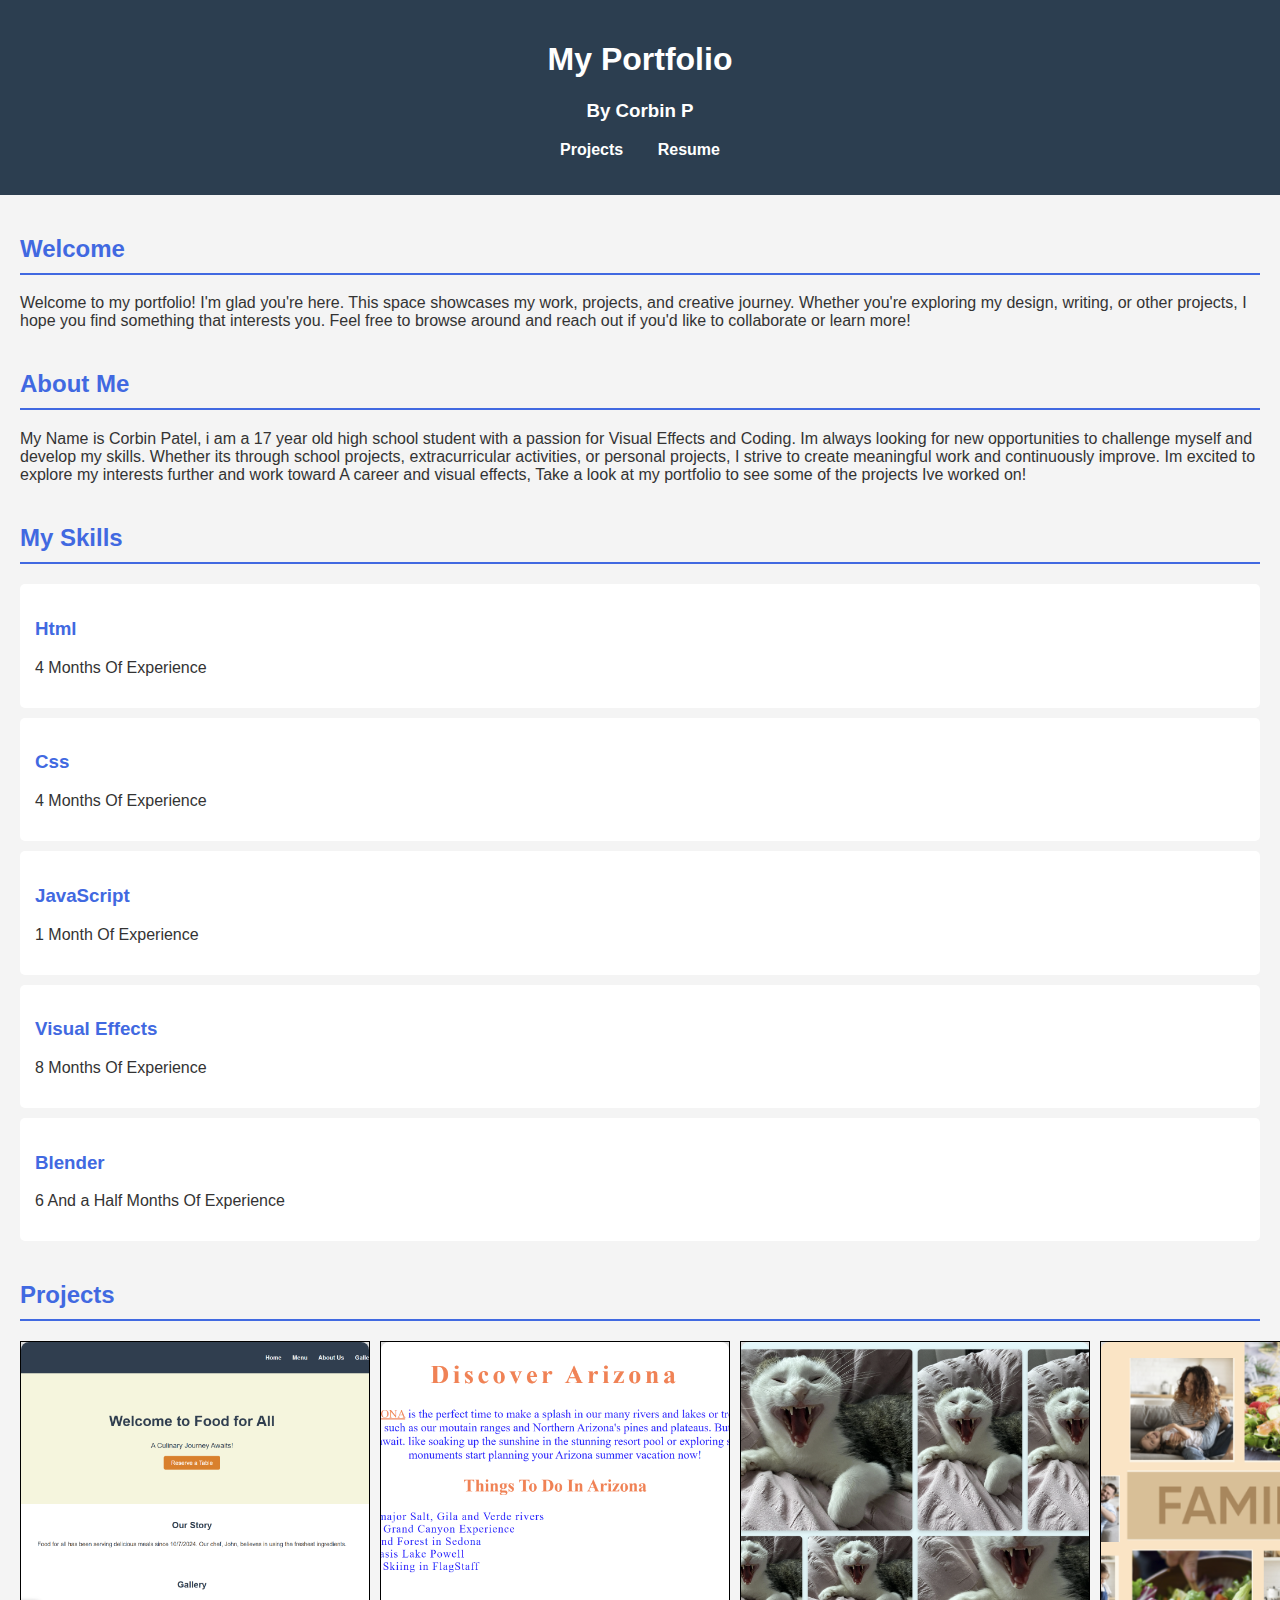
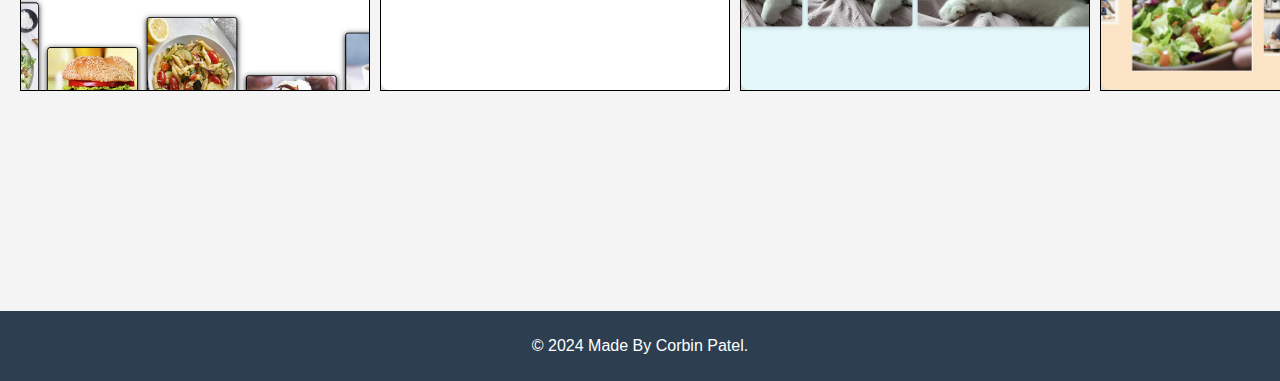
==== index.html @ ad68b911 "Rename My Portfolio.html to index.html" ====
<!DOCTYPE html>
<html lang="en">

<head>
  <meta charset="UTF-8" />
  <meta name="viewport" content="width=device-width, initial-scale=1.0" />
  <title>Portfolio</title>
  <link rel="Stylesheet" type="text/css" href="port.css" />
</head>

<body>
  <header>
    <h1>My Portfolio</h1>
    <h3>By Corbin P</h3>
    <nav>
      <ul>
        <li><a href="#Projects" target="_blank">Projects</a></li>
        <li><a href="Html resume 2.html" target="_blank">Resume</a></li>
      </ul>
    </nav>
  </header>

  <main>
    <section id="Welcome">
      <h2>Welcome</h2>
      <p>
        Welcome to my portfolio! I'm glad you're here. This space showcases my
        work, projects, and creative journey. Whether you're exploring my
        design, writing, or other projects, I hope you find something that
        interests you. Feel free to browse around and reach out if you'd like
        to collaborate or learn more!
      </p>
    </section>
    <section id="about">
      <h2>About Me</h2>
      My Name is Corbin Patel, i am a 17 year old high school student with a passion for Visual
      Effects and Coding. Im always looking for new opportunities to challenge
      myself and develop my skills. Whether its through school projects,
      extracurricular activities, or personal projects, I strive to create
      meaningful work and continuously improve. Im excited to explore my
      interests further and work toward A career and visual effects, Take a
      look at my portfolio to see some of the projects Ive worked on!
    </section>
    <section id="Skills">
      <h2>My Skills</h2>
      <div class="Skill-Set">
        <h3 style="color: royalblue">Html</h3>
        <p>4 Months Of Experience</p>
      </div>
      <div class="Skill-Set">
        <h3 style="color: royalblue">Css</h3>
        <p>4 Months Of Experience</p>
      </div>
      <div class="Skill-Set">
        <h3 style="color: royalblue">JavaScript</h3>
        <p>1 Month Of Experience</p>
      </div>
      <div class="Skill-Set">
        <h3 style="color: royalblue">Visual Effects</h3>
        <p>8 Months Of Experience</p>
      </div>
      <div class="Skill-Set">
        <h3 style="color: royalblue">Blender</h3>
        <p>6 And a Half Months Of Experience</p>
      </div>
    </section>
    <section id="Projects">
      <h2>Projects</h2>
      <div class="Shadow"><a href="Restaurant.html" target="_blank">
        <div class="grid-item"><img src="Screenshot (3).png" alt="Resturant"></div>
      </a>
      <a href="Sedona.html" target="_blank">
        <div class="grid-item"><img src="Screenshot (5).png" alt="Sedona"></div>
      </a>
      <a href="More grid.html" target="_blank">
        <div class="grid-item"><img src="Screenshot (6).png" alt="Cat Grid"></div>
      </a>
      <a href="Family.html" target="_blank">
        <div class="grid-item"><img src="Screenshot 2024-12-17 162129.png" alt="Family"></div>
      </a>
      </div>
      </div>
    </section>
  </main>

  <footer>
    <p>&copy; 2024 Made By Corbin Patel.</p>
  </footer>
</body>

</html>
---- port.css ----
* {
    box-sizing: border-box;
    font-family: Verdana, Geneva, Tahoma, sans-serif;
  }

  body {
    font-family: "Arial", sans-serif;
    margin: 0;
    padding: 0;
    background-color: #f4f4f4;
    color: #333;
  }

  header {
    background: #2c3e50;
    color: white;
    padding: 20px 0;
    text-align: center;
  }

  header nav ul {
    list-style-type: none;
    padding: 0;
  }
  header nav ul li a:hover {
    color: #333;
    transition: color 10 s;
  }

  header nav ul li {
    display: inline;
    margin: 0 15px;
  }

  header nav ul li a {
    color: white;
    text-decoration: none;
    font-weight: bold;
  }

  main {
    padding: 20px;
  }

  section {
    margin-bottom: 40px;
  }

  h2 {
    color: royalblue;
    border-bottom: 2px solid royalblue;
    padding-bottom: 10px;
  }

  .Skill-Set {
    background: white;
    padding: 15px;
    margin: 10px 0;
    border-radius: 5px;
  }



  footer {
    background: #2c3e50;
    color: white;
    text-align: center;
    padding: 10px 0;
    position: relative;
    bottom: 0;
    width: 100%;
  }

  footer a {
    color: royalblue;
    text-decoration: none;
  }
  .Skill-Set:hover {
    transform: translateY(-5px);
    box-shadow: 0 4px 15px rgba(0, 0, 0, 3);
    transition: transform 0.3s;
  }
  .Shadow {
    box-shadow: black 10px;
    display: grid;
    grid-template-rows: 250px 250px;
    gap: 10px;
    grid-template-columns: repeat(4, 2fr);
    margin: auto;
    }
    .grid-item {
      background-color: gainsboro;
      border: 1px solid black;
      text-align: center;
      line-height: 100px;
      width: 350px;
      height: 350px;
    }
    #img1{
      background-color: royalblue;
      width: 350px;
      height: 50px;
      
    }
    img{
      width: 100%;
    height: 100%; 
    object-fit: cover; 
    display: block;
    border-radius: 8px;
    }
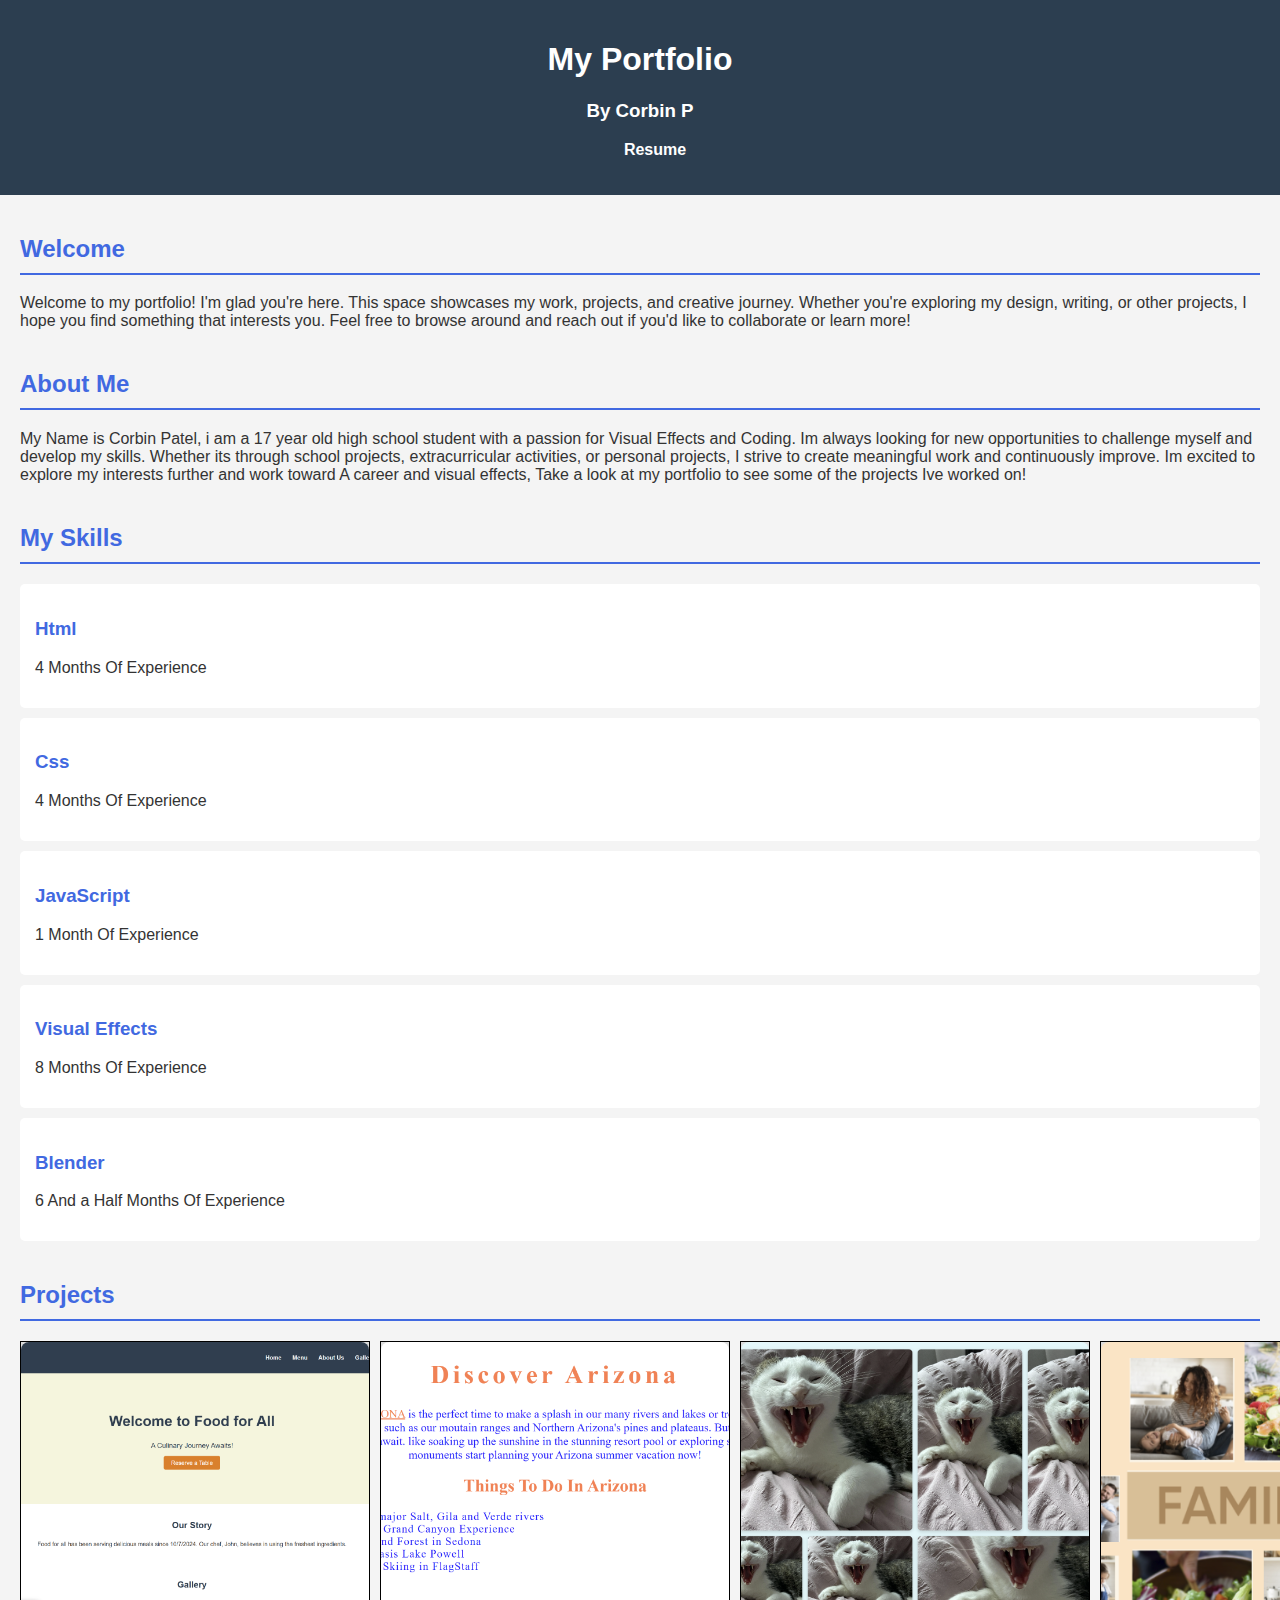
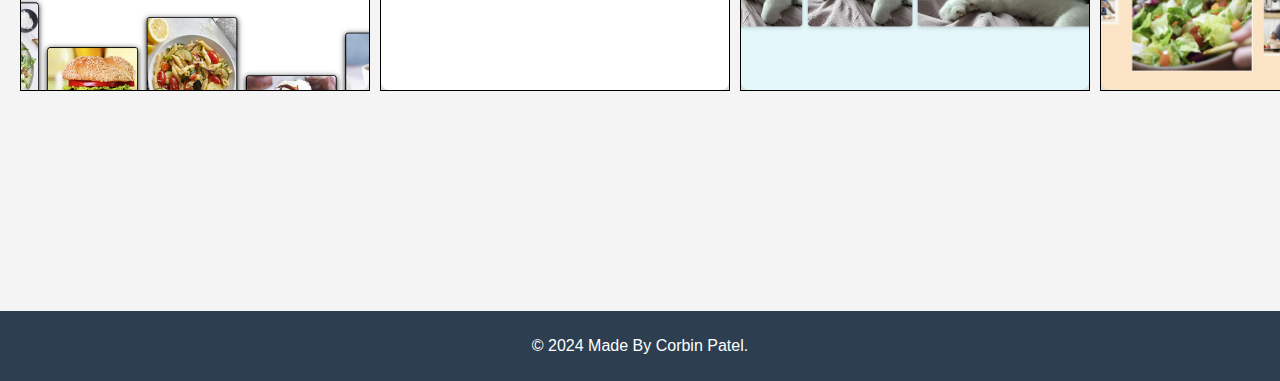
==== commit 55fa5983: "add" ====
--- a/index.html
+++ b/index.html
@@ -14,7 +14,7 @@
     <h3>By Corbin P</h3>
     <nav>
       <ul>
-        <li><a href="#Projects" target="_blank">Projects</a></li>
+        <li><a href="#Projects"></a></li>
         <li><a href="Html resume 2.html" target="_blank">Resume</a></li>
       </ul>
     </nav>
@@ -88,4 +88,4 @@
   </footer>
 </body>
 
-</html>
+</html>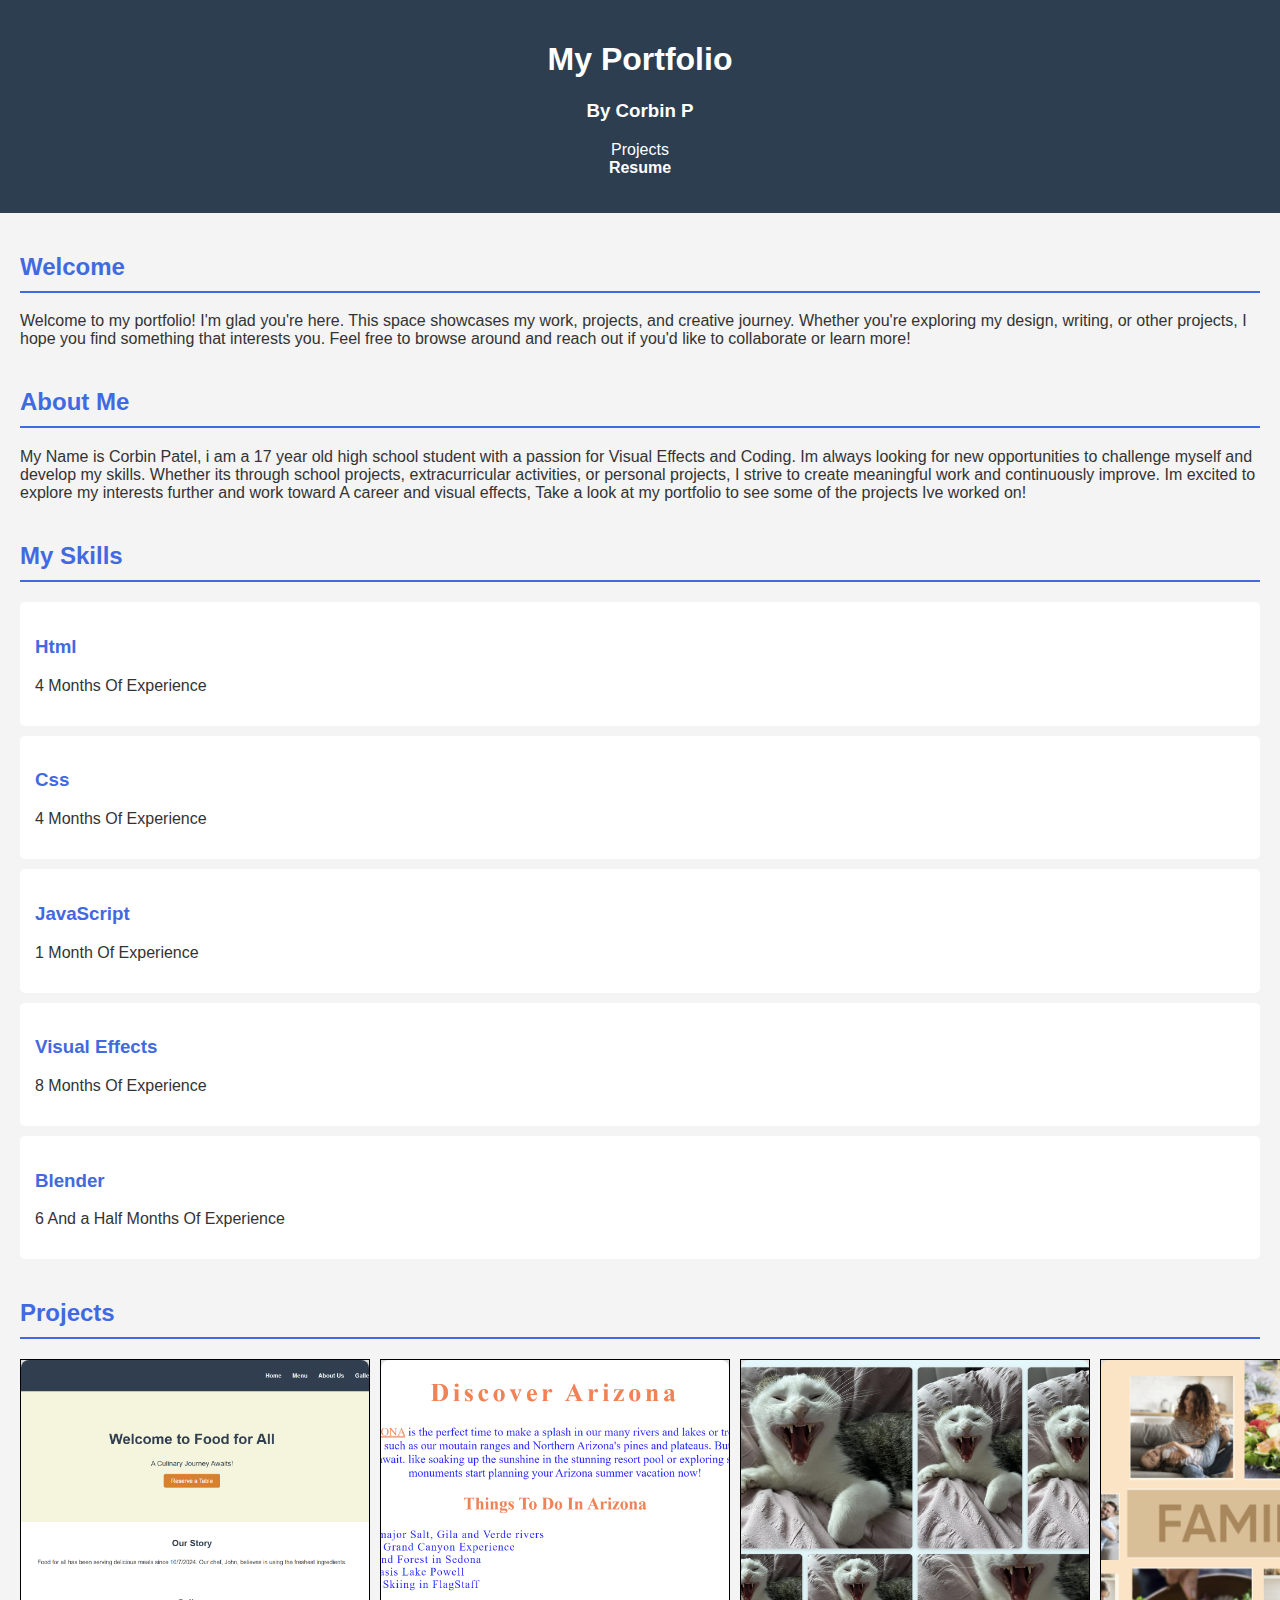
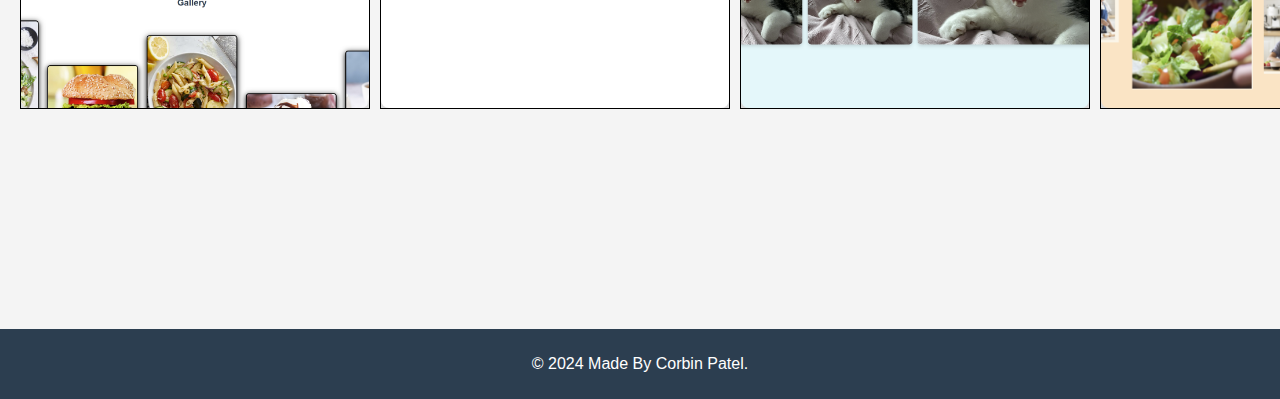
==== commit 52d2970a: "add" ====
--- a/index.html
+++ b/index.html
@@ -14,11 +14,11 @@
     <h3>By Corbin P</h3>
     <nav>
       <ul>
-        <li><a href="#Projects"></a></li>
+        <li><a href="#Projects"></a>Projects</li>
         <li><a href="Html resume 2.html" target="_blank">Resume</a></li>
       </ul>
     </nav>
-  </header>
+  </header> 
 
   <main>
     <section id="Welcome">
@@ -88,4 +88,4 @@
   </footer>
 </body>
 
-</html>+</html>
--- a/port.css
+++ b/port.css
@@ -27,15 +27,13 @@
     transition: color 10 s;
   }
 
-  header nav ul li {
-    display: inline;
-    margin: 0 15px;
-  }
+
 
   header nav ul li a {
     color: white;
     text-decoration: none;
     font-weight: bold;
+
   }
 
   main {
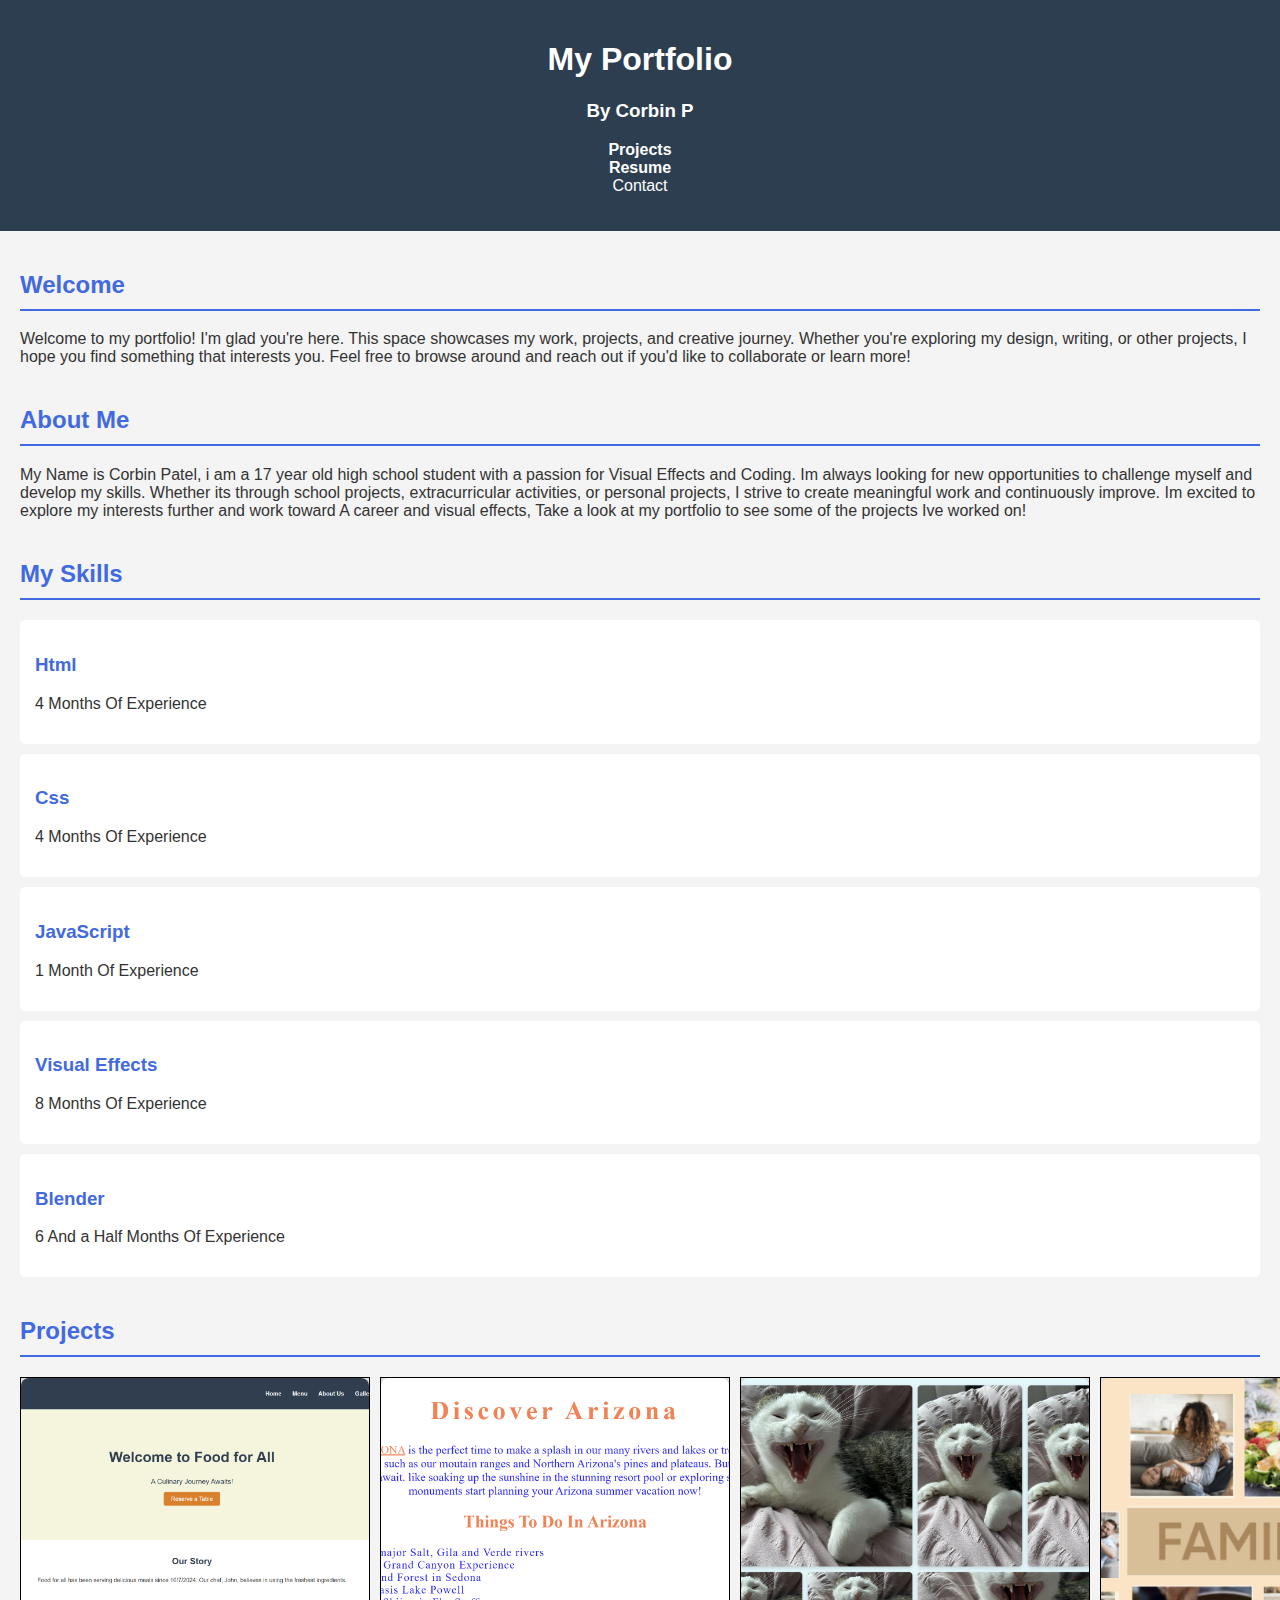
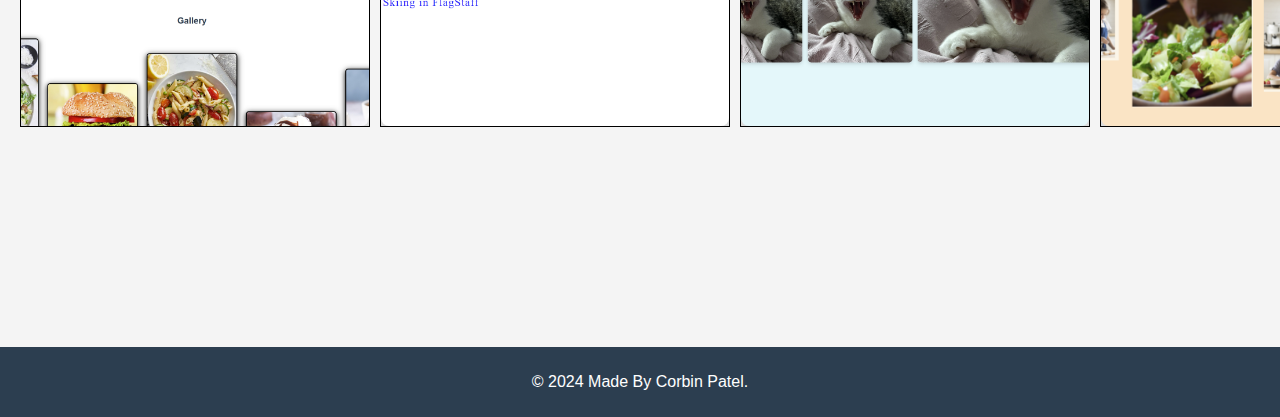
==== commit 6ebdd1b0: "add" ====
--- a/index.html
+++ b/index.html
@@ -14,8 +14,9 @@
     <h3>By Corbin P</h3>
     <nav>
       <ul>
-        <li><a href="#Projects"></a>Projects</li>
+        <li><a href="#Projects">Projects</a></li>
         <li><a href="Html resume 2.html" target="_blank">Resume</a></li>
+        <li><a href="contact.html"></a>Contact</li>
       </ul>
     </nav>
   </header> 
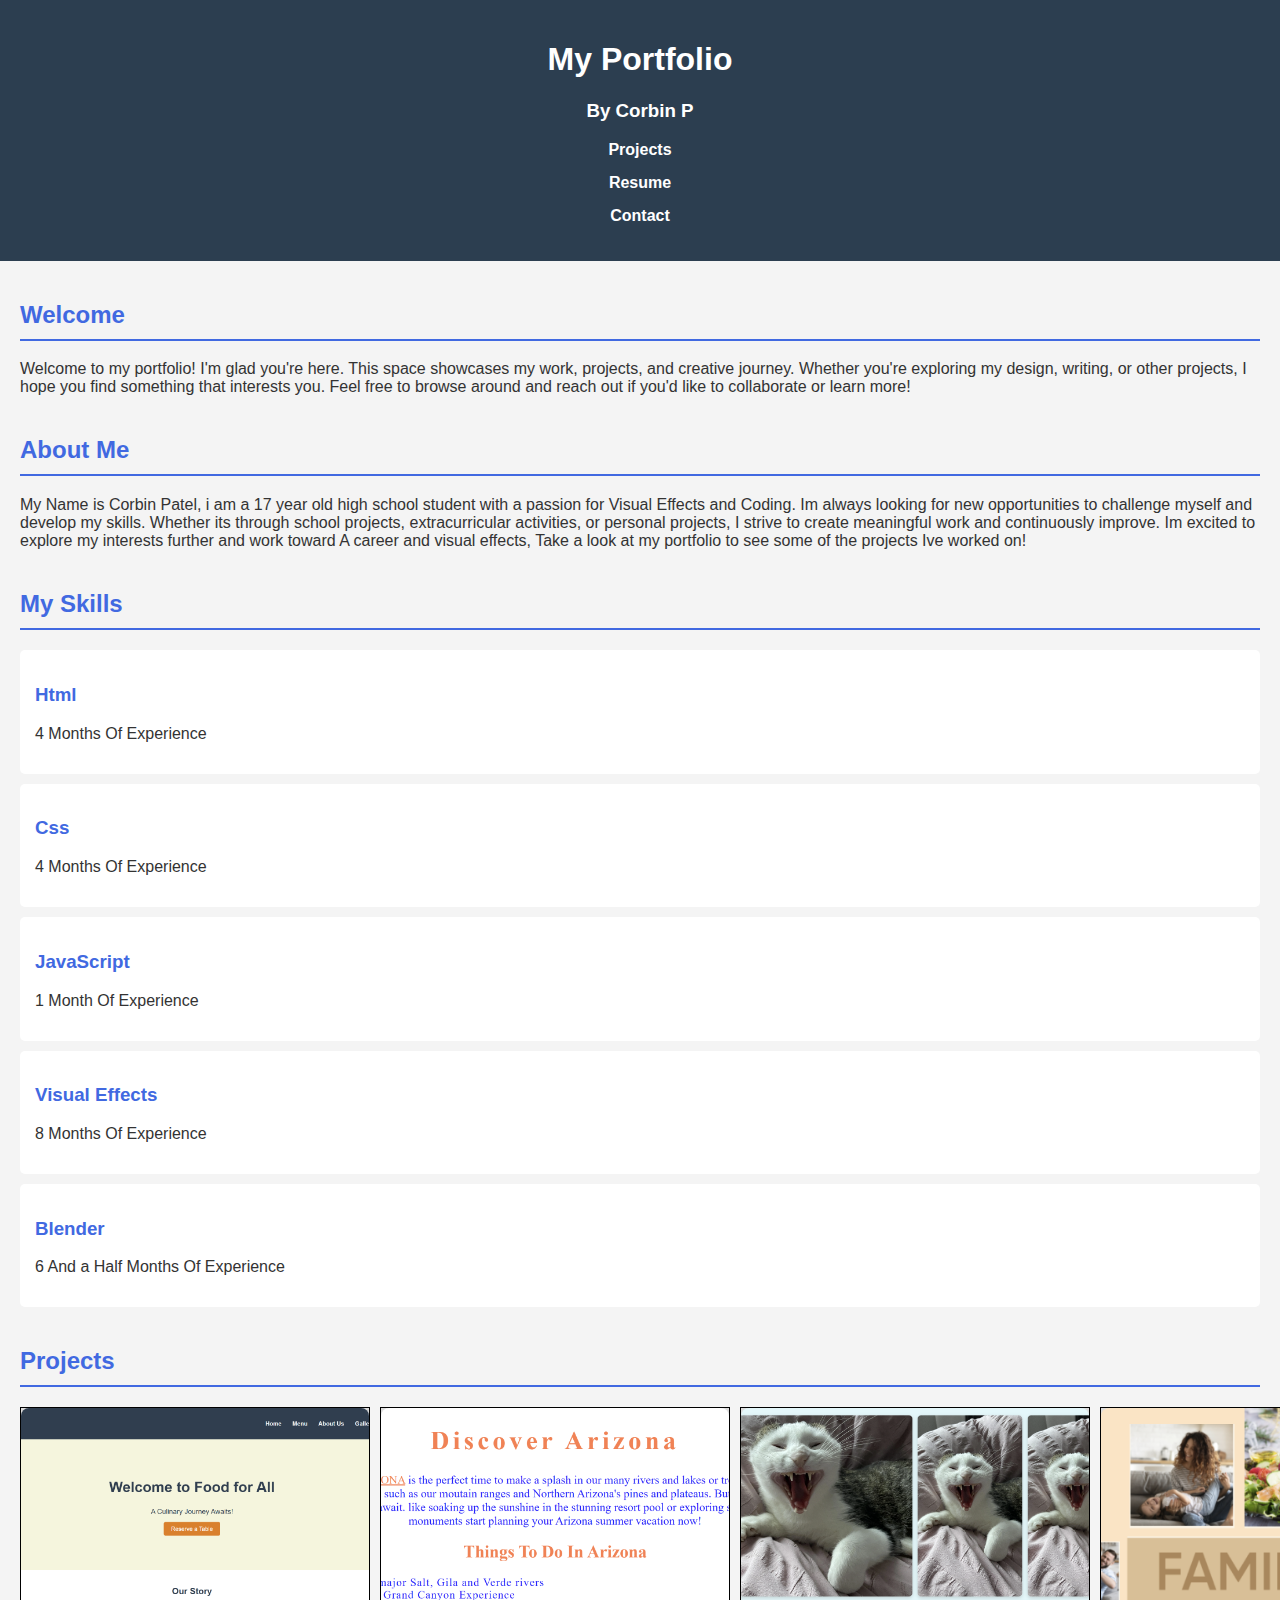
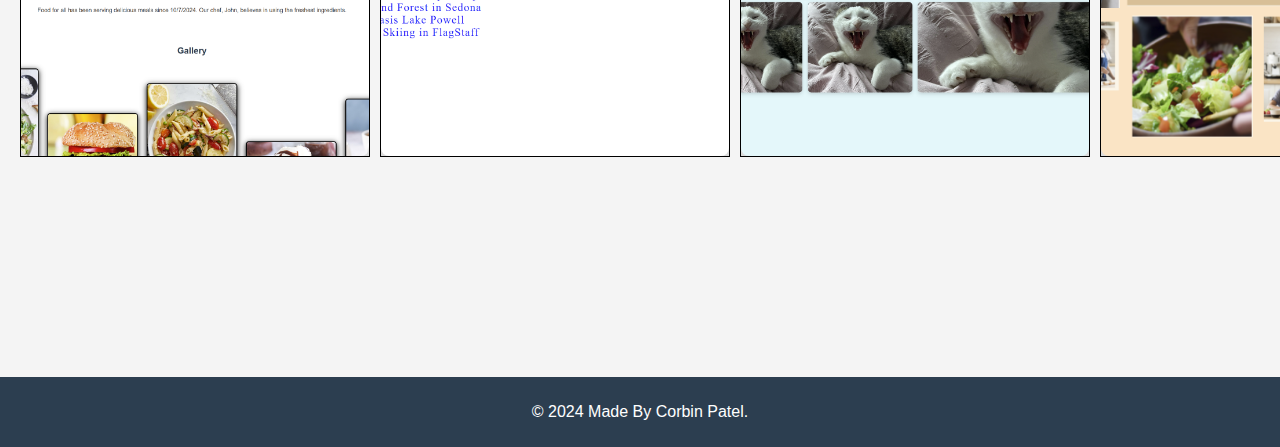
==== commit a3139a16: "add" ====
--- a/index.html
+++ b/index.html
@@ -16,7 +16,7 @@
       <ul>
         <li><a href="#Projects">Projects</a></li>
         <li><a href="Html resume 2.html" target="_blank">Resume</a></li>
-        <li><a href="contact.html"></a>Contact</li>
+        <li><a href="contact.html">Contact</a></li>
       </ul>
     </nav>
   </header> 
--- a/port.css
+++ b/port.css
@@ -1,109 +1,119 @@
 * {
-    box-sizing: border-box;
-    font-family: Verdana, Geneva, Tahoma, sans-serif;
-  }
+  box-sizing: border-box;
+  font-family: Verdana, Geneva, Tahoma, sans-serif;
+}
 
-  body {
-    font-family: "Arial", sans-serif;
-    margin: 0;
-    padding: 0;
-    background-color: #f4f4f4;
-    color: #333;
-  }
+body {
+  font-family: "Arial", sans-serif;
+  margin: 0;
+  padding: 0;
+  background-color: #f4f4f4;
+  color: #333;
+}
 
-  header {
-    background: #2c3e50;
-    color: white;
-    padding: 20px 0;
-    text-align: center;
-  }
+header {
+  background: #2c3e50;
+  color: white;
+  padding: 20px 0;
+  text-align: center;
+}
 
-  header nav ul {
-    list-style-type: none;
-    padding: 0;
-  }
-  header nav ul li a:hover {
-    color: #333;
-    transition: color 10 s;
-  }
+header nav ul {
+  list-style-type: none;
+  padding: 0;
+}
+
+header nav ul li a:hover {
+  color: #333;
+  transition: color 10 s;
+}
+
+header nav ul li {
+  margin: 15px;
+
+}
+
+
+header nav ul li a {
+  color: white;
+  text-decoration: none;
+  font-weight: bold;
+
+}
+
+main {
+  padding: 20px;
+}
+
+section {
+  margin-bottom: 40px;
+}
+
+h2 {
+  color: royalblue;
+  border-bottom: 2px solid royalblue;
+  padding-bottom: 10px;
+}
+
+.Skill-Set {
+  background: white;
+  padding: 15px;
+  margin: 10px 0;
+  border-radius: 5px;
+}
 
 
 
-  header nav ul li a {
-    color: white;
-    text-decoration: none;
-    font-weight: bold;
+footer {
+  background: #2c3e50;
+  color: white;
+  text-align: center;
+  padding: 10px 0;
+  position: relative;
+  bottom: 0;
+  width: 100%;
+}
 
-  }
+footer a {
+  color: royalblue;
+  text-decoration: none;
+}
 
-  main {
-    padding: 20px;
-  }
+.Skill-Set:hover {
+  transform: translateY(-5px);
+  box-shadow: 0 4px 15px rgba(0, 0, 0, 3);
+  transition: transform 0.3s;
+}
 
-  section {
-    margin-bottom: 40px;
-  }
+.Shadow {
+  box-shadow: black 10px;
+  display: grid;
+  grid-template-rows: 250px 250px;
+  gap: 10px;
+  grid-template-columns: repeat(4, 2fr);
+  margin: auto;
+}
 
-  h2 {
-    color: royalblue;
-    border-bottom: 2px solid royalblue;
-    padding-bottom: 10px;
-  }
+.grid-item {
+  background-color: gainsboro;
+  border: 1px solid black;
+  text-align: center;
+  line-height: 100px;
+  width: 350px;
+  height: 350px;
+}
 
-  .Skill-Set {
-    background: white;
-    padding: 15px;
-    margin: 10px 0;
-    border-radius: 5px;
-  }
+#img1 {
+  background-color: royalblue;
+  width: 350px;
+  height: 50px;
 
+}
 
-
-  footer {
-    background: #2c3e50;
-    color: white;
-    text-align: center;
-    padding: 10px 0;
-    position: relative;
-    bottom: 0;
-    width: 100%;
-  }
-
-  footer a {
-    color: royalblue;
-    text-decoration: none;
-  }
-  .Skill-Set:hover {
-    transform: translateY(-5px);
-    box-shadow: 0 4px 15px rgba(0, 0, 0, 3);
-    transition: transform 0.3s;
-  }
-  .Shadow {
-    box-shadow: black 10px;
-    display: grid;
-    grid-template-rows: 250px 250px;
-    gap: 10px;
-    grid-template-columns: repeat(4, 2fr);
-    margin: auto;
-    }
-    .grid-item {
-      background-color: gainsboro;
-      border: 1px solid black;
-      text-align: center;
-      line-height: 100px;
-      width: 350px;
-      height: 350px;
-    }
-    #img1{
-      background-color: royalblue;
-      width: 350px;
-      height: 50px;
-      
-    }
-    img{
-      width: 100%;
-    height: 100%; 
-    object-fit: cover; 
-    display: block;
-    border-radius: 8px;
-    }+img {
+  width: 100%;
+  height: 100%;
+  object-fit: cover;
+  display: block;
+  border-radius: 8px;
+}